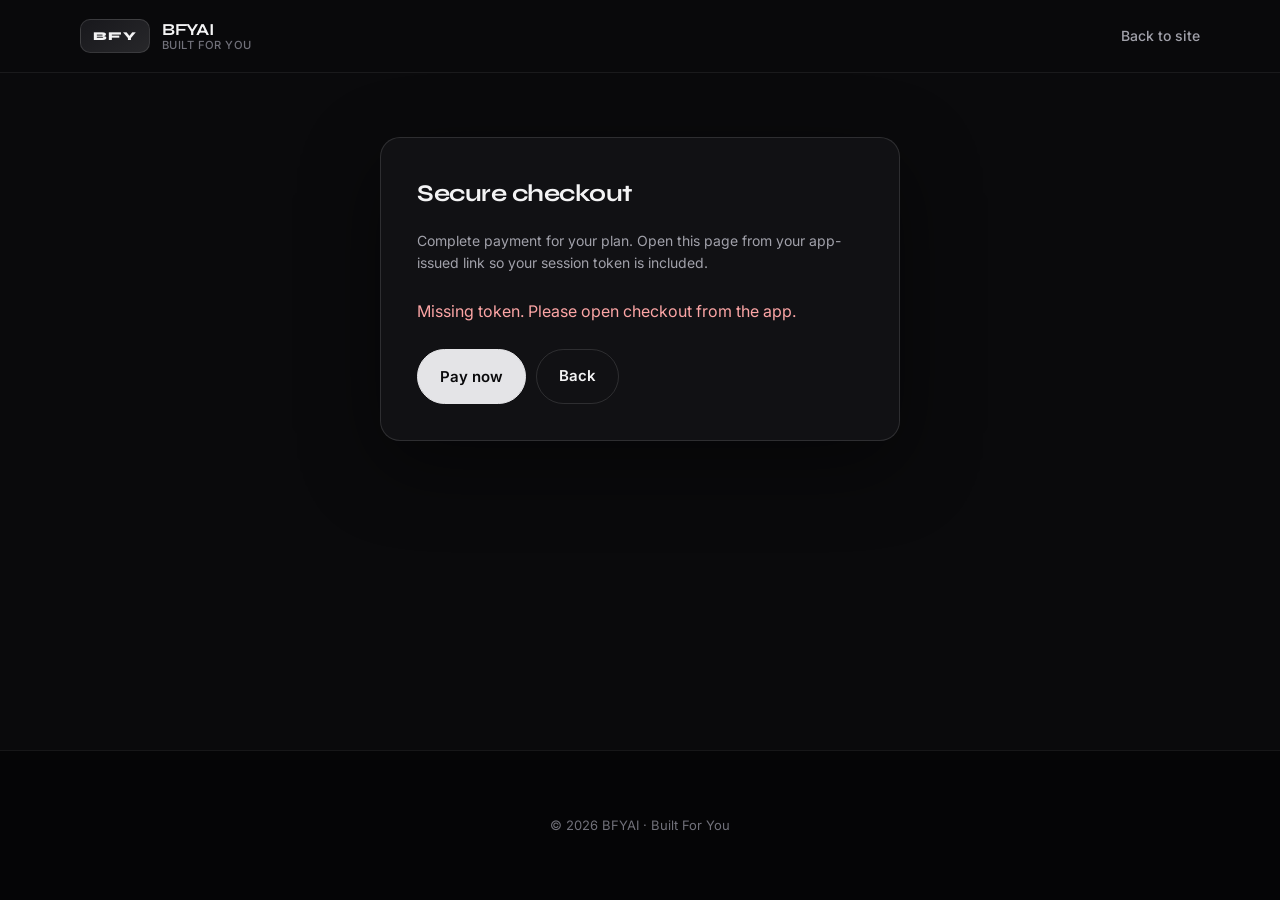
==== checkout.html @ 1399181c "new design" ====
<!doctype html>
<html lang="en">
<head>
  <meta charset="UTF-8" />
  <meta name="viewport" content="width=device-width, initial-scale=1.0" />
  <title>Checkout — BFYAI · Built For You</title>
  <meta name="description" content="Secure subscription checkout for BFYAI." />
  <link rel="preconnect" href="https://fonts.googleapis.com" />
  <link rel="preconnect" href="https://fonts.gstatic.com" crossorigin />
  <link href="https://fonts.googleapis.com/css2?family=Inter:wght@400;500;600;700&family=Syne:wght@500;600;700;800&display=swap" rel="stylesheet" />
  <link rel="stylesheet" href="styles.css" />
  <script src="https://checkout.razorpay.com/v1/checkout.js"></script>
</head>
<body class="page-checkout">
  <a class="skip-link" href="#checkout-main">Skip to checkout</a>
  <header class="site-header">
    <div class="container nav-wrap">
      <a href="index.html" class="logo" aria-label="BFYAI Built For You home">
        <span class="logo-mark">BFY</span>
        <span class="logo-stack">
          <span class="logo-text">BFYAI</span>
          <span class="logo-sub">Built For You</span>
        </span>
      </a>
      <nav class="site-nav" aria-label="Checkout">
        <a href="index.html">Back to site</a>
      </nav>
    </div>
  </header>

  <main id="checkout-main" class="checkout-main">
    <div class="checkout-card">
      <h1>Secure checkout</h1>
      <p class="checkout-lead">Complete payment for your plan. Open this page from your app-issued link so your session token is included.</p>
      <p id="statusText" class="muted">Preparing session...</p>
      <div id="summary" class="summary" hidden></div>
      <div class="checkout-actions">
        <button id="payBtn" class="btn btn-primary" type="button" disabled>Pay now</button>
        <a href="index.html" class="btn btn-ghost">Back</a>
      </div>
    </div>
  </main>

  <footer class="site-footer checkout-footer">
    <div class="container footer-wrap">
      <p class="footer-copy">&copy; <span id="year"></span> BFYAI · Built For You</p>
    </div>
  </footer>

  <script>
    (function () {
      var y = document.getElementById("year");
      if (y) y.textContent = String(new Date().getFullYear());
    })();

    // Set this to your deployed backend API origin
    const API_BASE = "https://api.callmanager.app";

    const params = new URLSearchParams(window.location.search);
    const token = (params.get("token") || "").trim();
    const statusText = document.getElementById("statusText");
    const summary = document.getElementById("summary");
    const payBtn = document.getElementById("payBtn");
    let session = null;

    function setStatus(msg, type = "muted") {
      statusText.className = type;
      statusText.textContent = msg;
    }

    async function post(path, body) {
      const r = await fetch(`${API_BASE}${path}`, {
        method: "POST",
        headers: {"Content-Type": "application/json"},
        body: JSON.stringify(body),
      });
      if (!r.ok) {
        const t = await r.text();
        throw new Error(t || `Request failed: ${r.status}`);
      }
      return r.json();
    }

    async function loadSession() {
      if (!token) {
        setStatus("Missing token. Please open checkout from the app.", "err");
        return;
      }
      try {
        const data = await post("/api/v1/payments/checkout/session", {token});
        session = data;
        summary.hidden = false;
        summary.textContent = `Plan: ${data.plan} | Amount: ${(data.amount / 100).toFixed(2)} ${data.currency}`;
        payBtn.disabled = false;
        setStatus("Ready to pay.");
      } catch (e) {
        setStatus(`Session invalid or expired. ${String(e.message || e)}`, "err");
      }
    }

    async function verifyAndFinish(result) {
      try {
        setStatus("Verifying payment...");
        await post("/api/v1/payments/checkout/verify-token", {
          token,
          razorpay_order_id: result.razorpay_order_id,
          razorpay_payment_id: result.razorpay_payment_id,
          razorpay_signature: result.razorpay_signature,
        });
        setStatus("Payment successful.", "ok");
      } catch (e) {
        setStatus(`Payment verification failed. ${String(e.message || e)}`, "err");
      }
    }

    function openCheckout() {
      if (!session) return;
      const rz = new Razorpay({
        key: session.key_id,
        amount: session.amount,
        currency: session.currency,
        order_id: session.order_id,
        name: "CallManager Assistant",
        description: `${session.plan} plan`,
        prefill: {
          name: session.name || "",
          email: session.email || "",
          contact: session.contact || "",
        },
        handler: verifyAndFinish,
        theme: {color: "#e4e4e7"},
        modal: {
          ondismiss: function () {
            setStatus("Payment cancelled.", "muted");
          },
        },
      });
      rz.open();
    }

    payBtn.addEventListener("click", openCheckout);
    loadSession();
  </script>
</body>
</html>
---- styles.css ----
/* BFYAI — Built For You design system */
:root {
  --bg-deep: #050506;
  --bg: #0a0a0c;
  --surface: #111114;
  --surface-raised: #18181c;
  --border: rgba(255, 255, 255, 0.07);
  --border-strong: rgba(255, 255, 255, 0.12);
  --text: #f4f4f5;
  --text-muted: #a1a1aa;
  --text-dim: #71717a;
  --accent: #e4e4e7;
  --accent-ink: #09090b;
  --glow: rgba(244, 244, 245, 0.06);
  --hero-mesh-1: rgba(120, 113, 255, 0.15);
  --hero-mesh-2: rgba(56, 189, 248, 0.08);
  --radius-sm: 10px;
  --radius-md: 14px;
  --radius-lg: 20px;
  --space-xs: 0.5rem;
  --space-sm: 1rem;
  --space-md: 1.5rem;
  --space-lg: 2.5rem;
  --space-xl: 4rem;
  --space-2xl: 6rem;
  --space-3xl: clamp(4rem, 12vw, 8.5rem);
  --font-display: "Syne", system-ui, sans-serif;
  --font-body: "Inter", system-ui, -apple-system, Segoe UI, Roboto, sans-serif;
  --container: min(1120px, 92vw);
  --shadow-card: 0 24px 80px rgba(0, 0, 0, 0.45);
}

*,
*::before,
*::after {
  box-sizing: border-box;
}

html {
  scroll-behavior: smooth;
}

@media (prefers-reduced-motion: reduce) {
  html {
    scroll-behavior: auto;
  }
  *,
  *::before,
  *::after {
    animation-duration: 0.01ms !important;
    animation-iteration-count: 1 !important;
    transition-duration: 0.01ms !important;
  }
}

body {
  margin: 0;
  font-family: var(--font-body);
  font-size: 1rem;
  line-height: 1.65;
  color: var(--text);
  background: var(--bg);
  -webkit-font-smoothing: antialiased;
}

img {
  max-width: 100%;
  height: auto;
}

a {
  color: inherit;
  text-decoration-thickness: 1px;
  text-underline-offset: 3px;
}

a:hover {
  color: var(--text);
}

.skip-link {
  position: absolute;
  left: -9999px;
  top: auto;
  width: 1px;
  height: 1px;
  overflow: hidden;
}

.skip-link:focus {
  position: fixed;
  left: 12px;
  top: 12px;
  width: auto;
  height: auto;
  padding: 10px 14px;
  background: var(--accent);
  color: var(--accent-ink);
  z-index: 100;
  border-radius: var(--radius-sm);
  font-weight: 600;
}

.visually-hidden {
  position: absolute;
  width: 1px;
  height: 1px;
  padding: 0;
  margin: -1px;
  overflow: hidden;
  clip: rect(0, 0, 0, 0);
  white-space: nowrap;
  border: 0;
}

.container {
  width: var(--container);
  margin-inline: auto;
}

.container-narrow {
  width: min(720px, 92vw);
  margin-inline: auto;
}

/* Header */
.site-header {
  position: sticky;
  top: 0;
  z-index: 40;
  background: rgba(10, 10, 12, 0.88);
  backdrop-filter: blur(14px);
  -webkit-backdrop-filter: blur(14px);
  border-bottom: 1px solid var(--border);
}

.nav-wrap {
  display: flex;
  align-items: center;
  justify-content: space-between;
  min-height: 72px;
  gap: var(--space-md);
}

.logo {
  display: flex;
  align-items: center;
  gap: 12px;
  text-decoration: none;
  color: var(--text);
}

.logo-mark {
  font-family: var(--font-display);
  font-weight: 800;
  font-size: 0.75rem;
  letter-spacing: 0.08em;
  background: linear-gradient(145deg, var(--surface-raised), #27272a);
  border: 1px solid var(--border-strong);
  color: var(--text);
  border-radius: var(--radius-sm);
  padding: 10px 12px;
  line-height: 1;
}

.logo-stack {
  display: flex;
  flex-direction: column;
  gap: 0;
  line-height: 1.15;
}

.logo-text {
  font-family: var(--font-display);
  font-weight: 700;
  font-size: 1.05rem;
  letter-spacing: -0.02em;
}

.logo-sub {
  font-size: 0.7rem;
  font-weight: 500;
  color: var(--text-dim);
  letter-spacing: 0.04em;
  text-transform: uppercase;
}

.site-nav {
  display: flex;
  align-items: center;
  flex-wrap: wrap;
  gap: 8px 22px;
}

.site-nav a {
  text-decoration: none;
  font-size: 0.875rem;
  font-weight: 500;
  color: var(--text-muted);
  transition: color 0.15s ease;
}

.site-nav a:hover {
  color: var(--text);
}

.site-nav .nav-cta {
  margin-left: 4px;
  padding: 8px 14px;
  border-radius: 999px;
  border: 1px solid var(--border-strong);
  color: var(--text);
  background: var(--surface-raised);
}

.site-nav .nav-cta:hover {
  background: var(--text);
  color: var(--accent-ink);
  border-color: var(--text);
}

.menu-toggle {
  display: none;
  flex-direction: column;
  justify-content: center;
  gap: 5px;
  width: 44px;
  height: 44px;
  padding: 0;
  border: 1px solid var(--border);
  border-radius: var(--radius-sm);
  background: var(--surface);
  cursor: pointer;
}

.menu-toggle span {
  display: block;
  width: 18px;
  height: 2px;
  margin-inline: auto;
  background: var(--text);
  border-radius: 1px;
}

/* Hero */
.hero {
  position: relative;
  padding: var(--space-3xl) 0 var(--space-2xl);
  overflow: hidden;
}

.hero-bg {
  position: absolute;
  inset: 0;
  background:
    radial-gradient(ellipse 80% 55% at 50% -10%, var(--hero-mesh-1), transparent 55%),
    radial-gradient(ellipse 60% 40% at 100% 20%, var(--hero-mesh-2), transparent 50%),
    radial-gradient(ellipse 50% 35% at 0% 60%, rgba(255, 255, 255, 0.04), transparent 45%);
  pointer-events: none;
}

.hero-inner {
  position: relative;
  max-width: 920px;
}

.eyebrow {
  margin: 0 0 var(--space-sm);
  font-size: 0.8125rem;
  font-weight: 600;
  letter-spacing: 0.14em;
  text-transform: uppercase;
  color: var(--text-dim);
}

.display-title {
  margin: 0 0 var(--space-md);
  font-family: var(--font-display);
  font-weight: 800;
  font-size: clamp(2.35rem, 5.5vw, 3.75rem);
  line-height: 1.05;
  letter-spacing: -0.03em;
}

.hero-lead {
  margin: 0;
  max-width: 640px;
  font-size: clamp(1.05rem, 2vw, 1.2rem);
  line-height: 1.7;
  color: var(--text-muted);
}

.hero-actions {
  display: flex;
  flex-wrap: wrap;
  gap: 12px;
  margin-top: var(--space-lg);
}

/* Buttons */
.btn {
  display: inline-flex;
  align-items: center;
  justify-content: center;
  gap: 8px;
  padding: 14px 22px;
  font-family: var(--font-body);
  font-size: 0.9375rem;
  font-weight: 600;
  border-radius: 999px;
  border: 1px solid transparent;
  cursor: pointer;
  text-decoration: none;
  transition: background 0.15s ease, color 0.15s ease, border-color 0.15s ease, transform 0.12s ease;
}

.btn:active {
  transform: translateY(1px);
}

.btn-primary {
  background: var(--accent);
  color: var(--accent-ink);
  border-color: var(--accent);
}

.btn-primary:hover {
  background: #fff;
  border-color: #fff;
  color: var(--accent-ink);
}

.btn-ghost {
  background: transparent;
  color: var(--text);
  border-color: var(--border-strong);
}

.btn-ghost:hover {
  border-color: var(--text-muted);
  background: var(--surface);
}

.btn-outline {
  background: transparent;
  color: var(--text);
  border-color: var(--border-strong);
}

.btn-outline:hover {
  border-color: var(--text);
  background: rgba(255, 255, 255, 0.04);
}

.btn-sm {
  padding: 10px 18px;
  font-size: 0.8125rem;
  align-self: flex-start;
  margin-top: auto;
}

.text-link {
  display: inline-block;
  margin-top: var(--space-md);
  font-size: 0.875rem;
  font-weight: 600;
  color: var(--text);
  text-decoration: underline;
  text-underline-offset: 4px;
}

.text-link:hover {
  color: #fff;
}

/* Sections */
.section {
  padding: var(--space-2xl) 0;
  border-top: 1px solid var(--border);
}

.section-tight {
  padding-top: var(--space-xl);
}

.section-alt {
  background: linear-gradient(180deg, rgba(255, 255, 255, 0.02) 0%, transparent 40%);
}

.section-head {
  max-width: 720px;
  margin-bottom: var(--space-xl);
}

.section-head-narrow {
  margin-bottom: 0;
}

.section-kicker {
  margin: 0 0 10px;
  font-size: 0.8125rem;
  font-weight: 600;
  letter-spacing: 0.12em;
  text-transform: uppercase;
  color: var(--text-dim);
}

.section-title {
  margin: 0 0 var(--space-sm);
  font-family: var(--font-display);
  font-weight: 700;
  font-size: clamp(1.75rem, 3.5vw, 2.35rem);
  letter-spacing: -0.02em;
  line-height: 1.15;
}

.section-lead {
  margin: 0;
  font-size: 1.0625rem;
  color: var(--text-muted);
  max-width: 640px;
  line-height: 1.7;
}

/* Pillars */
.pillars {
  list-style: none;
  margin: 0;
  padding: 0;
  display: grid;
  grid-template-columns: repeat(3, 1fr);
  gap: var(--space-md);
}

.pillar-card {
  position: relative;
  padding: var(--space-lg) var(--space-md);
  background: var(--surface);
  border: 1px solid var(--border);
  border-radius: var(--radius-lg);
  box-shadow: var(--shadow-card);
}

.pillar-num {
  position: absolute;
  top: var(--space-md);
  right: var(--space-md);
  font-family: var(--font-display);
  font-weight: 800;
  font-size: 2.5rem;
  line-height: 1;
  color: rgba(255, 255, 255, 0.06);
  user-select: none;
}

.pillar-kicker {
  margin: 0 0 6px;
  font-size: 0.75rem;
  font-weight: 600;
  letter-spacing: 0.1em;
  text-transform: uppercase;
  color: var(--text-dim);
}

.pillar-title {
  margin: 0 0 var(--space-sm);
  font-family: var(--font-display);
  font-size: 1.2rem;
  font-weight: 700;
  letter-spacing: -0.02em;
}

.pillar-body {
  margin: 0;
  font-size: 0.9375rem;
  color: var(--text-muted);
  line-height: 1.65;
}

/* Product grid */
.product-grid {
  display: grid;
  grid-template-columns: repeat(2, 1fr);
  gap: var(--space-md);
}

.product-card {
  padding: var(--space-lg);
  background: var(--surface);
  border: 1px solid var(--border);
  border-radius: var(--radius-lg);
  display: flex;
  flex-direction: column;
  align-items: flex-start;
  min-height: 100%;
  transition: border-color 0.15s ease, background 0.15s ease;
}

.product-card:hover {
  border-color: var(--border-strong);
  background: var(--surface-raised);
}

.product-card-feature {
  grid-column: 1 / -1;
  padding: clamp(1.75rem, 4vw, 2.5rem);
  background: linear-gradient(135deg, var(--surface-raised) 0%, var(--surface) 100%);
  border-color: var(--border-strong);
}

@media (min-width: 900px) {
  .product-card-feature {
    display: grid;
    grid-template-columns: 1fr 1fr;
    gap: var(--space-lg);
    align-items: start;
  }

  .product-card-feature .product-badge,
  .product-card-feature .product-name,
  .product-card-feature .product-desc {
    grid-column: 1;
  }

  .product-card-feature .text-link {
    grid-column: 1;
    margin-top: var(--space-sm);
  }

  .product-card-feature::after {
    content: "";
    grid-column: 2;
    grid-row: 1 / span 4;
    border-radius: var(--radius-md);
    background: linear-gradient(160deg, rgba(255, 255, 255, 0.06), transparent 60%);
    border: 1px solid var(--border);
    min-height: 140px;
  }
}

.product-badge {
  margin: 0 0 var(--space-sm);
  font-size: 0.75rem;
  font-weight: 600;
  letter-spacing: 0.06em;
  text-transform: uppercase;
  color: var(--text);
}

.product-badge.muted {
  color: var(--text-dim);
}

.product-name {
  margin: 0 0 var(--space-sm);
  font-family: var(--font-display);
  font-size: 1.35rem;
  font-weight: 700;
  letter-spacing: -0.02em;
}

.product-desc {
  margin: 0;
  font-size: 0.9375rem;
  color: var(--text-muted);
  line-height: 1.65;
  flex: 1;
}

/* Services */
.service-grid {
  display: grid;
  grid-template-columns: repeat(3, 1fr);
  gap: var(--space-md);
}

.service-card {
  padding: var(--space-lg);
  background: var(--surface);
  border: 1px solid var(--border);
  border-radius: var(--radius-lg);
  display: flex;
  flex-direction: column;
  gap: var(--space-sm);
  min-height: 100%;
}

.service-num {
  margin: 0;
  font-size: 0.75rem;
  font-weight: 600;
  letter-spacing: 0.08em;
  text-transform: uppercase;
  color: var(--text-dim);
}

.service-title {
  margin: 0;
  font-family: var(--font-display);
  font-size: 1.15rem;
  font-weight: 700;
}

.service-body {
  margin: 0 0 var(--space-md);
  font-size: 0.9375rem;
  color: var(--text-muted);
  line-height: 1.65;
  flex: 1;
}

/* Process */
.process-track {
  list-style: none;
  margin: 0;
  padding: 0;
  display: grid;
  grid-template-columns: repeat(4, 1fr);
  gap: var(--space-md);
  counter-reset: none;
}

.process-step {
  padding: var(--space-lg) var(--space-md);
  background: var(--surface);
  border: 1px solid var(--border);
  border-radius: var(--radius-lg);
  position: relative;
}

.process-step::before {
  content: "";
  position: absolute;
  top: 50%;
  right: -8px;
  width: 16px;
  height: 1px;
  background: var(--border);
  transform: translateY(-50%);
  display: none;
}

@media (min-width: 1100px) {
  .process-step:not(:last-child)::before {
    display: block;
  }
}

.process-num {
  display: block;
  font-family: var(--font-display);
  font-weight: 800;
  font-size: 1.75rem;
  color: var(--text-dim);
  margin-bottom: var(--space-sm);
}

.process-title {
  margin: 0 0 8px;
  font-size: 1.05rem;
  font-weight: 600;
}

.process-body {
  margin: 0;
  font-size: 0.875rem;
  color: var(--text-muted);
  line-height: 1.6;
}

/* About */
.about-grid {
  display: grid;
  gap: var(--space-lg);
  align-items: start;
}

@media (min-width: 880px) {
  .about-grid {
    grid-template-columns: minmax(240px, 340px) 1fr;
    gap: var(--space-2xl);
  }
}

.about-copy p {
  margin: 0 0 var(--space-md);
  font-size: 1.0625rem;
  color: var(--text-muted);
  line-height: 1.75;
  max-width: 62ch;
}

.about-copy p:last-child {
  margin-bottom: 0;
}

.about-strong {
  color: var(--text) !important;
  font-weight: 500;
}

/* FAQ */
.faq-list {
  display: flex;
  flex-direction: column;
  gap: 10px;
}

.faq-item {
  border: 1px solid var(--border);
  border-radius: var(--radius-md);
  background: var(--surface);
  overflow: hidden;
}

.faq-item summary {
  list-style: none;
  cursor: pointer;
  padding: var(--space-md) 48px var(--space-md) var(--space-md);
  font-weight: 600;
  font-size: 1rem;
  position: relative;
  user-select: none;
}

.faq-item summary::-webkit-details-marker {
  display: none;
}

.faq-item summary::after {
  content: "";
  position: absolute;
  right: var(--space-md);
  top: 50%;
  width: 10px;
  height: 10px;
  border-right: 2px solid var(--text-muted);
  border-bottom: 2px solid var(--text-muted);
  transform: translateY(-60%) rotate(45deg);
  transition: transform 0.2s ease;
}

.faq-item[open] summary::after {
  transform: translateY(-20%) rotate(225deg);
}

.faq-item summary:hover {
  background: rgba(255, 255, 255, 0.03);
}

.faq-item p {
  margin: 0;
  padding: 0 var(--space-md) var(--space-md);
  font-size: 0.9375rem;
  color: var(--text-muted);
  line-height: 1.65;
  max-width: 65ch;
}

/* Contact */
.section-contact {
  padding-bottom: var(--space-3xl);
}

.contact-panel {
  padding: var(--space-lg);
  border: 1px solid var(--border);
  border-radius: var(--radius-lg);
  background: var(--surface);
}

.contact-grid {
  display: grid;
  grid-template-columns: repeat(auto-fit, minmax(200px, 1fr));
  gap: var(--space-lg);
}

.contact-label {
  margin: 0 0 6px;
  font-size: 0.75rem;
  font-weight: 600;
  letter-spacing: 0.1em;
  text-transform: uppercase;
  color: var(--text-dim);
}

.contact-block p {
  margin: 0;
  font-size: 1.05rem;
}

.contact-block a {
  text-decoration: none;
  border-bottom: 1px solid var(--border-strong);
}

.contact-block a:hover {
  border-bottom-color: var(--text);
}

/* Footer */
.site-footer {
  border-top: 1px solid var(--border);
  padding: var(--space-lg) 0;
  background: var(--bg-deep);
}

.footer-wrap {
  display: flex;
  flex-direction: column;
  align-items: center;
  gap: 8px;
  text-align: center;
}

.footer-brand {
  margin: 0;
  font-family: var(--font-display);
  font-weight: 700;
  font-size: 0.9375rem;
  letter-spacing: -0.02em;
}

.footer-mark {
  color: var(--text);
}

.footer-copy {
  margin: 0;
  font-size: 0.8125rem;
  color: var(--text-dim);
}

/* Checkout page */
body.page-checkout {
  min-height: 100vh;
  display: flex;
  flex-direction: column;
}

.page-checkout main {
  flex: 1;
  display: flex;
  flex-direction: column;
}

.checkout-main {
  flex: 1;
  display: grid;
  place-items: center;
  padding: var(--space-xl) var(--space-sm);
}

.checkout-card {
  width: min(520px, 100%);
  padding: clamp(1.75rem, 4vw, 2.25rem);
  background: var(--surface);
  border: 1px solid var(--border-strong);
  border-radius: var(--radius-lg);
  box-shadow: var(--shadow-card);
}

.checkout-card h1 {
  margin: 0 0 var(--space-sm);
  font-family: var(--font-display);
  font-size: 1.5rem;
  font-weight: 700;
  letter-spacing: -0.02em;
}

.checkout-card .checkout-lead {
  margin: 0 0 var(--space-md);
  font-size: 0.875rem;
  color: var(--text-muted);
  line-height: 1.6;
}

.checkout-actions {
  display: flex;
  flex-wrap: wrap;
  gap: 10px;
  margin-top: var(--space-md);
}

.checkout-card .btn-ghost {
  text-align: center;
}

.muted {
  color: var(--text-muted);
}

.ok {
  color: #86efac;
}

.err {
  color: #fca5a5;
}

.summary {
  margin: var(--space-sm) 0 var(--space-md);
  padding: var(--space-md);
  border-radius: var(--radius-sm);
  background: var(--bg-deep);
  border: 1px solid var(--border);
  color: var(--text);
  font-weight: 600;
  font-size: 0.9375rem;
  line-height: 1.5;
}

.checkout-footer .footer-wrap {
  padding: var(--space-md) 0;
}

/* Responsive */
@media (max-width: 960px) {
  .pillars {
    grid-template-columns: 1fr;
  }

  .product-grid {
    grid-template-columns: 1fr;
  }

  .product-card-feature {
    grid-column: auto;
  }

  .service-grid {
    grid-template-columns: 1fr;
  }

  .process-track {
    grid-template-columns: 1fr 1fr;
  }
}

@media (max-width: 560px) {
  .process-track {
    grid-template-columns: 1fr;
  }
}

@media (max-width: 880px) {
  .menu-toggle {
    display: flex;
  }

  .site-nav {
    display: none;
    position: absolute;
    right: 4vw;
    top: 72px;
    flex-direction: column;
    align-items: stretch;
    gap: 0;
    min-width: 220px;
    padding: 10px;
    background: var(--surface-raised);
    border: 1px solid var(--border-strong);
    border-radius: var(--radius-md);
    box-shadow: var(--shadow-card);
  }

  .site-nav.open {
    display: flex;
  }

  .site-nav a {
    padding: 12px 14px;
    border-radius: var(--radius-sm);
  }

  .site-nav a:hover {
    background: rgba(255, 255, 255, 0.05);
  }

  .site-nav .nav-cta {
    margin-left: 0;
    margin-top: 6px;
    text-align: center;
  }
}
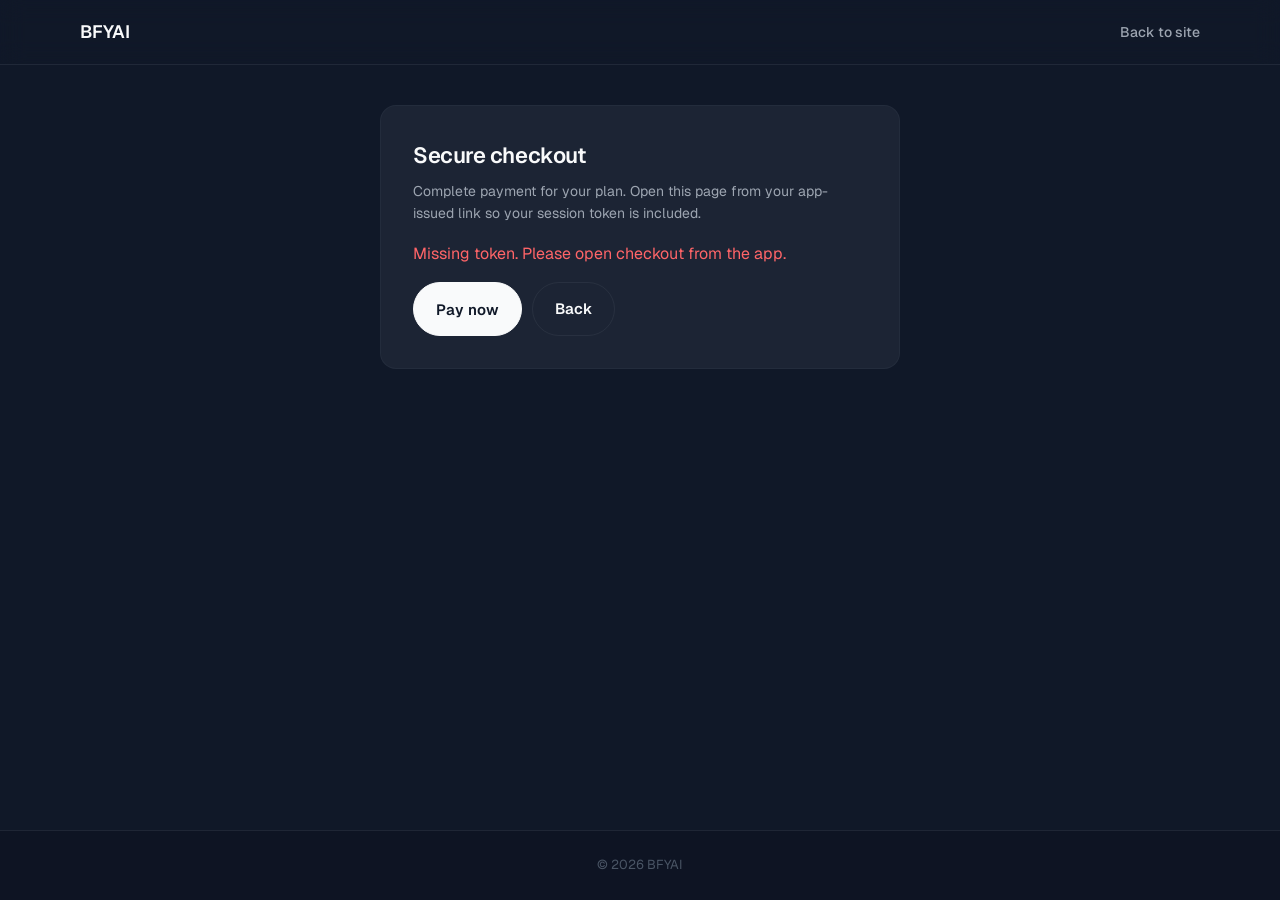
==== commit 54a8755f: "background images" ====
--- a/checkout.html
+++ b/checkout.html
@@ -3,26 +3,21 @@
 <head>
   <meta charset="UTF-8" />
   <meta name="viewport" content="width=device-width, initial-scale=1.0" />
-  <title>Checkout — BFYAI · Built For You</title>
+  <title>Checkout — BFYAI</title>
   <meta name="description" content="Secure subscription checkout for BFYAI." />
   <link rel="preconnect" href="https://fonts.googleapis.com" />
   <link rel="preconnect" href="https://fonts.gstatic.com" crossorigin />
-  <link href="https://fonts.googleapis.com/css2?family=Inter:wght@400;500;600;700&family=Syne:wght@500;600;700;800&display=swap" rel="stylesheet" />
+  <link href="https://fonts.googleapis.com/css2?family=Geist:wght@300;400;500;600;700&family=Geist+Mono:wght@400;500&display=swap" rel="stylesheet" />
   <link rel="stylesheet" href="styles.css" />
+  <link rel="icon" type="image/jpeg" href="images/bfy-logo.jpg" />
   <script src="https://checkout.razorpay.com/v1/checkout.js"></script>
 </head>
 <body class="page-checkout">
   <a class="skip-link" href="#checkout-main">Skip to checkout</a>
   <header class="site-header">
     <div class="container nav-wrap">
-      <a href="index.html" class="logo" aria-label="BFYAI Built For You home">
-        <span class="logo-mark">BFY</span>
-        <span class="logo-stack">
-          <span class="logo-text">BFYAI</span>
-          <span class="logo-sub">Built For You</span>
-        </span>
-      </a>
-      <nav class="site-nav" aria-label="Checkout">
+      <a href="index.html" class="logo logo-wordmark" aria-label="BFYAI home">BFYAI</a>
+      <nav class="site-nav site-nav--simple" aria-label="Checkout">
         <a href="index.html">Back to site</a>
       </nav>
     </div>
@@ -43,7 +38,7 @@
 
   <footer class="site-footer checkout-footer">
     <div class="container footer-wrap">
-      <p class="footer-copy">&copy; <span id="year"></span> BFYAI · Built For You</p>
+      <p class="footer-copy">&copy; <span id="year"></span> BFYAI</p>
     </div>
   </footer>
 
@@ -53,7 +48,6 @@
       if (y) y.textContent = String(new Date().getFullYear());
     })();
 
-    // Set this to your deployed backend API origin
     const API_BASE = "https://api.callmanager.app";
 
     const params = new URLSearchParams(window.location.search);
@@ -128,7 +122,7 @@
           contact: session.contact || "",
         },
         handler: verifyAndFinish,
-        theme: {color: "#e4e4e7"},
+        theme: {color: "#fafafa"},
         modal: {
           ondismiss: function () {
             setStatus("Payment cancelled.", "muted");
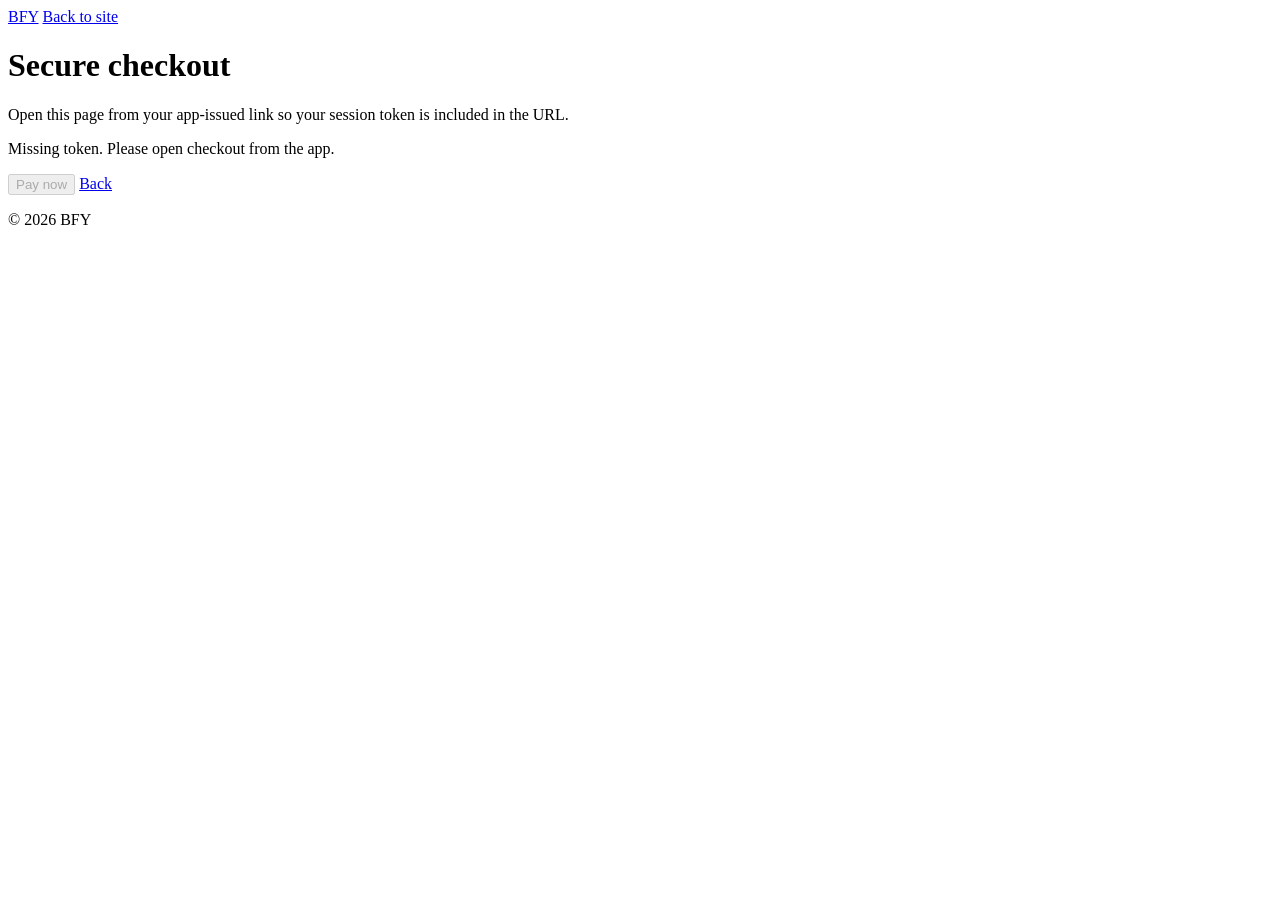
==== commit b49db748: "font" ====
--- a/checkout.html
+++ b/checkout.html
@@ -1,45 +1,42 @@
 <!doctype html>
-<html lang="en">
+<html lang="en" class="dark">
 <head>
   <meta charset="UTF-8" />
-  <meta name="viewport" content="width=device-width, initial-scale=1.0" />
-  <title>Checkout — BFYAI</title>
-  <meta name="description" content="Secure subscription checkout for BFYAI." />
+  <meta name="viewport" content="width=device-width, initial-scale=1.0, maximum-scale=1" />
+  <title>Checkout — BFY</title>
+  <meta name="description" content="Secure subscription checkout." />
+  <link rel="icon" type="image/svg+xml" href="./favicon.svg" />
   <link rel="preconnect" href="https://fonts.googleapis.com" />
   <link rel="preconnect" href="https://fonts.gstatic.com" crossorigin />
   <link href="https://fonts.googleapis.com/css2?family=Geist:wght@300;400;500;600;700&family=Geist+Mono:wght@400;500&display=swap" rel="stylesheet" />
-  <link rel="stylesheet" href="styles.css" />
-  <link rel="icon" type="image/jpeg" href="images/bfy-logo.jpg" />
+  <link rel="stylesheet" crossorigin href="./assets/index-CDlDU07m.css" />
   <script src="https://checkout.razorpay.com/v1/checkout.js"></script>
 </head>
-<body class="page-checkout">
-  <a class="skip-link" href="#checkout-main">Skip to checkout</a>
-  <header class="site-header">
-    <div class="container nav-wrap">
-      <a href="index.html" class="logo logo-wordmark" aria-label="BFYAI home">BFYAI</a>
-      <nav class="site-nav site-nav--simple" aria-label="Checkout">
-        <a href="index.html">Back to site</a>
-      </nav>
+<body class="min-h-screen bg-background text-foreground antialiased font-sans flex flex-col">
+  <header class="sticky top-0 z-50 border-b border-border bg-background/80 backdrop-blur-md">
+    <div class="container flex h-16 items-center justify-between px-4 md:px-8">
+      <a href="index.html" class="text-sm font-semibold tracking-tight hover:text-accent transition-colors">BFY</a>
+      <a href="index.html" class="text-sm font-medium text-muted-foreground hover:text-foreground transition-colors">Back to site</a>
     </div>
   </header>
 
-  <main id="checkout-main" class="checkout-main">
-    <div class="checkout-card">
-      <h1>Secure checkout</h1>
-      <p class="checkout-lead">Complete payment for your plan. Open this page from your app-issued link so your session token is included.</p>
-      <p id="statusText" class="muted">Preparing session...</p>
-      <div id="summary" class="summary" hidden></div>
-      <div class="checkout-actions">
-        <button id="payBtn" class="btn btn-primary" type="button" disabled>Pay now</button>
-        <a href="index.html" class="btn btn-ghost">Back</a>
+  <main id="checkout-main" class="flex-1 flex items-center justify-center p-6">
+    <div class="w-full max-w-md rounded-xl border border-border bg-card text-card-foreground p-8 shadow-sm">
+      <h1 class="text-xl font-semibold tracking-tight mb-2">Secure checkout</h1>
+      <p class="text-sm text-muted-foreground mb-4 leading-relaxed">
+        Open this page from your app-issued link so your session token is included in the URL.
+      </p>
+      <p id="statusText" class="text-sm text-muted-foreground mb-2">Preparing session…</p>
+      <div id="summary" class="hidden text-sm font-medium rounded-lg border border-border bg-muted/30 px-3 py-2 mb-4 font-mono"></div>
+      <div class="flex flex-wrap gap-3">
+        <button id="payBtn" class="inline-flex items-center justify-center rounded-md bg-primary text-primary-foreground text-sm font-medium px-4 py-2.5 opacity-50 cursor-not-allowed disabled:pointer-events-none" type="button" disabled>Pay now</button>
+        <a href="index.html" class="inline-flex items-center justify-center rounded-md border border-border bg-transparent text-sm font-medium px-4 py-2.5 hover:bg-muted/50 transition-colors">Back</a>
       </div>
     </div>
   </main>
 
-  <footer class="site-footer checkout-footer">
-    <div class="container footer-wrap">
-      <p class="footer-copy">&copy; <span id="year"></span> BFYAI</p>
-    </div>
+  <footer class="border-t border-border py-6 text-center text-xs text-muted-foreground">
+    <p>&copy; <span id="year"></span> BFY</p>
   </footer>
 
   <script>
@@ -57,20 +54,23 @@
     const payBtn = document.getElementById("payBtn");
     let session = null;
 
-    function setStatus(msg, type = "muted") {
-      statusText.className = type;
+    function setStatus(msg, kind) {
       statusText.textContent = msg;
+      statusText.className = "text-sm mb-2 ";
+      if (kind === "ok") statusText.className += " text-green-500";
+      else if (kind === "err") statusText.className += " text-destructive";
+      else statusText.className += " text-muted-foreground";
     }
 
     async function post(path, body) {
-      const r = await fetch(`${API_BASE}${path}`, {
+      const r = await fetch(API_BASE + path, {
         method: "POST",
         headers: {"Content-Type": "application/json"},
         body: JSON.stringify(body),
       });
       if (!r.ok) {
         const t = await r.text();
-        throw new Error(t || `Request failed: ${r.status}`);
+        throw new Error(t || "Request failed: " + r.status);
       }
       return r.json();
     }
@@ -84,17 +84,19 @@
         const data = await post("/api/v1/payments/checkout/session", {token});
         session = data;
         summary.hidden = false;
-        summary.textContent = `Plan: ${data.plan} | Amount: ${(data.amount / 100).toFixed(2)} ${data.currency}`;
+        summary.classList.remove("hidden");
+        summary.textContent = "Plan: " + data.plan + " | Amount: " + (data.amount / 100).toFixed(2) + " " + data.currency;
         payBtn.disabled = false;
-        setStatus("Ready to pay.");
+        payBtn.classList.remove("opacity-50", "cursor-not-allowed");
+        setStatus("Ready to pay.", null);
       } catch (e) {
-        setStatus(`Session invalid or expired. ${String(e.message || e)}`, "err");
+        setStatus("Session invalid or expired. " + String(e.message || e), "err");
       }
     }
 
     async function verifyAndFinish(result) {
       try {
-        setStatus("Verifying payment...");
+        setStatus("Verifying payment…", null);
         await post("/api/v1/payments/checkout/verify-token", {
           token,
           razorpay_order_id: result.razorpay_order_id,
@@ -103,19 +105,19 @@
         });
         setStatus("Payment successful.", "ok");
       } catch (e) {
-        setStatus(`Payment verification failed. ${String(e.message || e)}`, "err");
+        setStatus("Payment verification failed. " + String(e.message || e), "err");
       }
     }
 
     function openCheckout() {
       if (!session) return;
-      const rz = new Razorpay({
+      var rz = new Razorpay({
         key: session.key_id,
         amount: session.amount,
         currency: session.currency,
         order_id: session.order_id,
         name: "CallManager Assistant",
-        description: `${session.plan} plan`,
+        description: session.plan + " plan",
         prefill: {
           name: session.name || "",
           email: session.email || "",
@@ -125,7 +127,7 @@
         theme: {color: "#fafafa"},
         modal: {
           ondismiss: function () {
-            setStatus("Payment cancelled.", "muted");
+            setStatus("Payment cancelled.", null);
           },
         },
       });
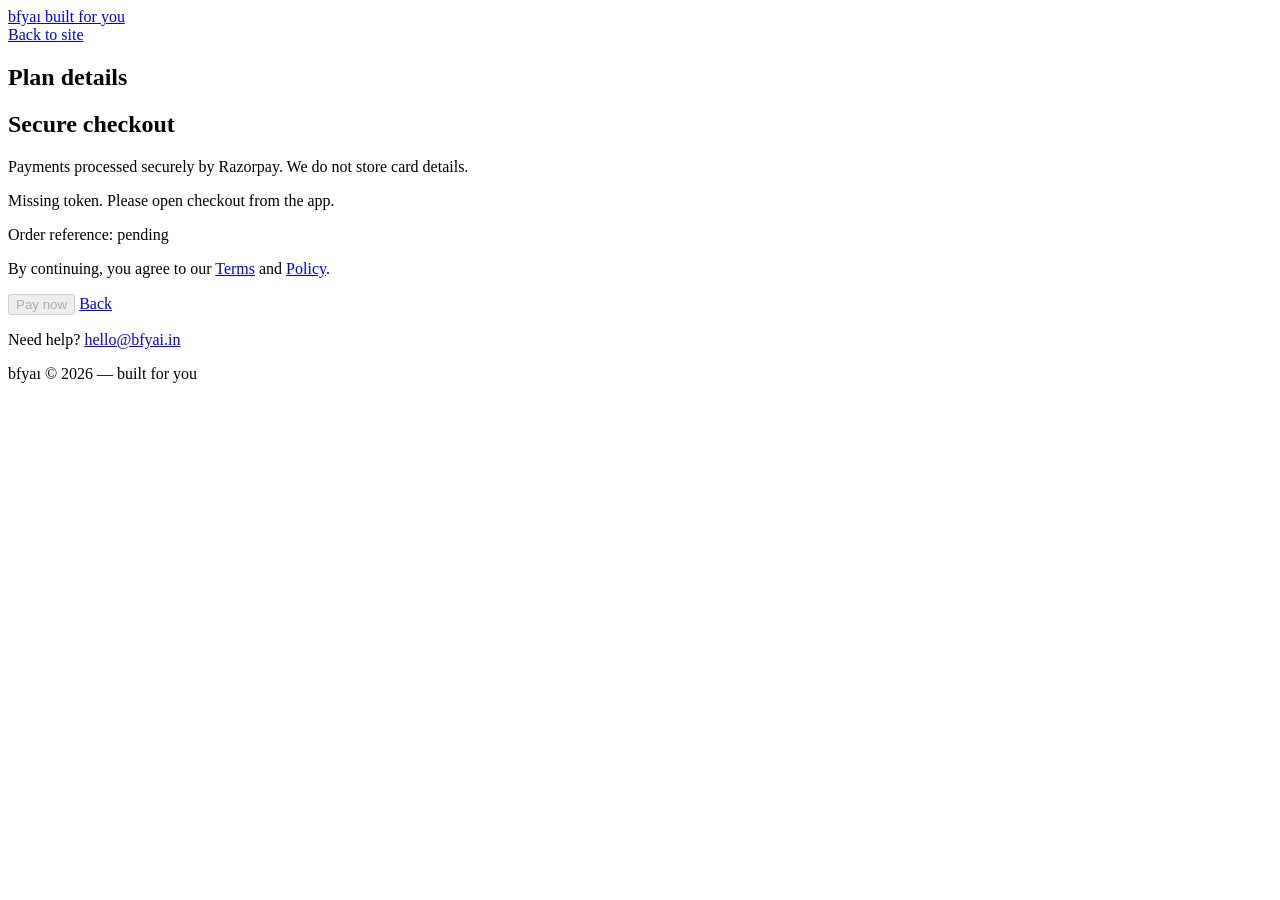
==== commit 9ddf2763: "checkout" ====
--- a/checkout.html
+++ b/checkout.html
@@ -1,141 +1,186 @@
-<!doctype html>
-<html lang="en" class="dark">
-<head>
-  <meta charset="UTF-8" />
-  <meta name="viewport" content="width=device-width, initial-scale=1.0, maximum-scale=1" />
-  <title>Checkout — BFY</title>
-  <meta name="description" content="Secure subscription checkout." />
-  <link rel="icon" type="image/svg+xml" href="./favicon.svg" />
-  <link rel="preconnect" href="https://fonts.googleapis.com" />
-  <link rel="preconnect" href="https://fonts.gstatic.com" crossorigin />
-  <link href="https://fonts.googleapis.com/css2?family=Geist:wght@300;400;500;600;700&family=Geist+Mono:wght@400;500&display=swap" rel="stylesheet" />
-  <link rel="stylesheet" crossorigin href="./assets/index-CDlDU07m.css" />
-  <script src="https://checkout.razorpay.com/v1/checkout.js"></script>
-</head>
-<body class="min-h-screen bg-background text-foreground antialiased font-sans flex flex-col">
-  <header class="sticky top-0 z-50 border-b border-border bg-background/80 backdrop-blur-md">
-    <div class="container flex h-16 items-center justify-between px-4 md:px-8">
-      <a href="index.html" class="text-sm font-semibold tracking-tight hover:text-accent transition-colors">BFY</a>
-      <a href="index.html" class="text-sm font-medium text-muted-foreground hover:text-foreground transition-colors">Back to site</a>
-    </div>
-  </header>
-
-  <main id="checkout-main" class="flex-1 flex items-center justify-center p-6">
-    <div class="w-full max-w-md rounded-xl border border-border bg-card text-card-foreground p-8 shadow-sm">
-      <h1 class="text-xl font-semibold tracking-tight mb-2">Secure checkout</h1>
-      <p class="text-sm text-muted-foreground mb-4 leading-relaxed">
-        Open this page from your app-issued link so your session token is included in the URL.
-      </p>
-      <p id="statusText" class="text-sm text-muted-foreground mb-2">Preparing session…</p>
-      <div id="summary" class="hidden text-sm font-medium rounded-lg border border-border bg-muted/30 px-3 py-2 mb-4 font-mono"></div>
-      <div class="flex flex-wrap gap-3">
-        <button id="payBtn" class="inline-flex items-center justify-center rounded-md bg-primary text-primary-foreground text-sm font-medium px-4 py-2.5 opacity-50 cursor-not-allowed disabled:pointer-events-none" type="button" disabled>Pay now</button>
-        <a href="index.html" class="inline-flex items-center justify-center rounded-md border border-border bg-transparent text-sm font-medium px-4 py-2.5 hover:bg-muted/50 transition-colors">Back</a>
-      </div>
-    </div>
-  </main>
-
-  <footer class="border-t border-border py-6 text-center text-xs text-muted-foreground">
-    <p>&copy; <span id="year"></span> BFY</p>
-  </footer>
-
-  <script>
-    (function () {
-      var y = document.getElementById("year");
-      if (y) y.textContent = String(new Date().getFullYear());
-    })();
-
-    const API_BASE = "https://api.callmanager.app";
-
-    const params = new URLSearchParams(window.location.search);
-    const token = (params.get("token") || "").trim();
-    const statusText = document.getElementById("statusText");
-    const summary = document.getElementById("summary");
-    const payBtn = document.getElementById("payBtn");
-    let session = null;
-
-    function setStatus(msg, kind) {
-      statusText.textContent = msg;
-      statusText.className = "text-sm mb-2 ";
-      if (kind === "ok") statusText.className += " text-green-500";
-      else if (kind === "err") statusText.className += " text-destructive";
-      else statusText.className += " text-muted-foreground";
-    }
-
-    async function post(path, body) {
-      const r = await fetch(API_BASE + path, {
-        method: "POST",
-        headers: {"Content-Type": "application/json"},
-        body: JSON.stringify(body),
-      });
-      if (!r.ok) {
-        const t = await r.text();
-        throw new Error(t || "Request failed: " + r.status);
-      }
-      return r.json();
-    }
-
-    async function loadSession() {
-      if (!token) {
-        setStatus("Missing token. Please open checkout from the app.", "err");
-        return;
-      }
-      try {
-        const data = await post("/api/v1/payments/checkout/session", {token});
-        session = data;
-        summary.hidden = false;
-        summary.classList.remove("hidden");
-        summary.textContent = "Plan: " + data.plan + " | Amount: " + (data.amount / 100).toFixed(2) + " " + data.currency;
-        payBtn.disabled = false;
-        payBtn.classList.remove("opacity-50", "cursor-not-allowed");
-        setStatus("Ready to pay.", null);
-      } catch (e) {
-        setStatus("Session invalid or expired. " + String(e.message || e), "err");
-      }
-    }
-
-    async function verifyAndFinish(result) {
-      try {
-        setStatus("Verifying payment…", null);
-        await post("/api/v1/payments/checkout/verify-token", {
-          token,
-          razorpay_order_id: result.razorpay_order_id,
-          razorpay_payment_id: result.razorpay_payment_id,
-          razorpay_signature: result.razorpay_signature,
-        });
-        setStatus("Payment successful.", "ok");
-      } catch (e) {
-        setStatus("Payment verification failed. " + String(e.message || e), "err");
-      }
-    }
-
-    function openCheckout() {
-      if (!session) return;
-      var rz = new Razorpay({
-        key: session.key_id,
-        amount: session.amount,
-        currency: session.currency,
-        order_id: session.order_id,
-        name: "CallManager Assistant",
-        description: session.plan + " plan",
-        prefill: {
-          name: session.name || "",
-          email: session.email || "",
-          contact: session.contact || "",
-        },
-        handler: verifyAndFinish,
-        theme: {color: "#fafafa"},
-        modal: {
-          ondismiss: function () {
-            setStatus("Payment cancelled.", null);
-          },
-        },
-      });
-      rz.open();
-    }
-
-    payBtn.addEventListener("click", openCheckout);
-    loadSession();
-  </script>
-</body>
-</html>
+<!DOCTYPE html>
+<html lang="en">
+<head>
+  <meta charset="UTF-8" />
+  <meta name="viewport" content="width=device-width, initial-scale=1.0" />
+  <title>Checkout - bfyai</title>
+  <meta name="description" content="Secure subscription checkout for bfyai." />
+  <link rel="stylesheet" href="css/styles.css" />
+  <link rel="preconnect" href="https://fonts.googleapis.com" />
+  <link rel="preconnect" href="https://fonts.gstatic.com" crossorigin />
+  <link href="https://fonts.googleapis.com/css2?family=DM+Sans:ital,opsz,wght@0,9..40,400;0,9..40,500;0,9..40,600;0,9..40,700;1,9..40,400&family=Outfit:wght@400;500;600;700&display=swap" rel="stylesheet" />
+  <script src="https://checkout.razorpay.com/v1/checkout.js"></script>
+</head>
+<body class="checkout-page">
+  <div class="bg-layer" aria-hidden="true"></div>
+  <div class="bg-noise" aria-hidden="true"></div>
+
+  <header class="site-header">
+    <div class="header-inner">
+      <a href="index.html#home" class="brand">
+        <span class="brand-name">bfya<span class="logo-i">ı</span></span>
+        <span class="brand-tag">built for <span class="brand-you">you</span></span>
+      </a>
+      <nav class="nav" aria-label="Checkout navigation">
+        <a href="index.html" class="store-card checkout-top-link">Back to site</a>
+      </nav>
+    </div>
+  </header>
+
+  <main class="checkout-main">
+    <div class="checkout-layout">
+      <section class="checkout-column" aria-label="Plan details">
+        <h2 class="checkout-heading">Plan details</h2>
+        <div class="checkout-card checkout-info-card">
+          <div id="summary" class="checkout-summary" hidden>
+            <div class="checkout-row"><span>Plan</span><strong id="sumPlan">-</strong></div>
+            <div class="checkout-row"><span>Amount</span><strong id="sumAmount">-</strong></div>
+            <div class="checkout-row"><span>Currency</span><strong id="sumCurrency">-</strong></div>
+            <div class="checkout-row"><span>Billing</span><strong id="sumBilling">As per selected plan</strong></div>
+          </div>
+        </div>
+      </section>
+
+      <section class="checkout-column" aria-label="Secure checkout">
+        <h1 class="checkout-heading">Secure checkout</h1>
+        <div class="checkout-card checkout-action-card">
+          <p class="checkout-note">Payments processed securely by Razorpay. We do not store card details.</p>
+          <p id="statusText" class="checkout-status">Preparing session...</p>
+          <p id="orderRef" class="checkout-order-ref">Order reference: pending</p>
+          <p class="checkout-legal">
+            By continuing, you agree to our <a href="#">Terms</a> and <a href="#">Policy</a>.
+          </p>
+          <div class="checkout-actions">
+            <button id="payBtn" class="btn btn-primary checkout-pay-btn" type="button" disabled>
+              Pay now
+            </button>
+            <a href="index.html" class="checkout-back-link">Back</a>
+          </div>
+          <p class="checkout-help">Need help? <a href="mailto:hello@bfyai.in">hello@bfyai.in</a></p>
+        </div>
+      </section>
+    </div>
+  </main>
+
+  <footer class="site-footer">
+    <div class="footer-inner">
+      <span class="footer-brand">bfya<span class="footer-i">ı</span></span>
+      <span class="footer-copy">© <span id="year"></span> — <span class="footer-tagline">built for <span class="footer-you">you</span></span></span>
+    </div>
+  </footer>
+
+  <script>
+    (function () {
+      var y = document.getElementById("year");
+      if (y) y.textContent = String(new Date().getFullYear());
+
+      var API_BASE = "https://api.callmanager.app";
+      var token = (new URLSearchParams(window.location.search).get("token") || "").trim();
+
+      var statusText = document.getElementById("statusText");
+      var summary = document.getElementById("summary");
+      var sumPlan = document.getElementById("sumPlan");
+      var sumAmount = document.getElementById("sumAmount");
+      var sumCurrency = document.getElementById("sumCurrency");
+      var sumBilling = document.getElementById("sumBilling");
+      var orderRef = document.getElementById("orderRef");
+      var payBtn = document.getElementById("payBtn");
+      var session = null;
+
+      function shortRef(value) {
+        if (!value) return "pending";
+        if (value.length <= 12) return value;
+        return value.slice(0, 6) + "..." + value.slice(-4);
+      }
+
+      function setStatus(message, kind) {
+        statusText.textContent = message;
+        statusText.className = "checkout-status";
+        if (kind === "ok") statusText.classList.add("status-ok");
+        if (kind === "err") statusText.classList.add("status-err");
+      }
+
+      async function post(path, body) {
+        var r = await fetch(API_BASE + path, {
+          method: "POST",
+          headers: { "Content-Type": "application/json" },
+          body: JSON.stringify(body)
+        });
+        if (!r.ok) {
+          throw new Error("Request failed: " + r.status);
+        }
+        return r.json();
+      }
+
+      async function loadSession() {
+        if (!token) {
+          setStatus("Missing token. Please open checkout from the app.", "err");
+          return;
+        }
+
+        try {
+          var data = await post("/api/v1/payments/checkout/session", { token: token });
+          session = data;
+          summary.hidden = false;
+          sumPlan.textContent = data.plan || "Selected plan";
+          sumAmount.textContent = (data.amount / 100).toFixed(2) + " " + (data.currency || "");
+          sumCurrency.textContent = data.currency || "-";
+          sumBilling.textContent = data.billing_cycle || "As per selected plan";
+          orderRef.textContent = "Order reference: " + shortRef(data.order_id || data.session_id || "");
+
+          payBtn.disabled = false;
+          payBtn.classList.remove("is-disabled");
+          setStatus("Ready to pay.");
+        } catch (_e) {
+          setStatus("Session invalid or expired. Please request a new checkout link.", "err");
+        }
+      }
+
+      async function verifyAndFinish(result) {
+        try {
+          setStatus("Verifying payment...");
+          await post("/api/v1/payments/checkout/verify-token", {
+            token: token,
+            razorpay_order_id: result.razorpay_order_id,
+            razorpay_payment_id: result.razorpay_payment_id,
+            razorpay_signature: result.razorpay_signature
+          });
+          setStatus("Payment successful.", "ok");
+        } catch (_e) {
+          setStatus("Payment verification failed. Please try again.", "err");
+        }
+      }
+
+      function openCheckout() {
+        if (!session) return;
+
+        var rz = new Razorpay({
+          key: session.key_id,
+          amount: session.amount,
+          currency: session.currency,
+          order_id: session.order_id,
+          name: "bfyai",
+          description: session.plan + " plan",
+          prefill: {
+            name: session.name || "",
+            email: session.email || "",
+            contact: session.contact || ""
+          },
+          handler: verifyAndFinish,
+          theme: { color: "#f7b500" },
+          modal: {
+            ondismiss: function () {
+              setStatus("Payment cancelled.");
+            }
+          }
+        });
+        rz.open();
+      }
+
+      payBtn.addEventListener("click", openCheckout);
+      payBtn.classList.add("is-disabled");
+      loadSession();
+    })();
+  </script>
+</body>
+</html>
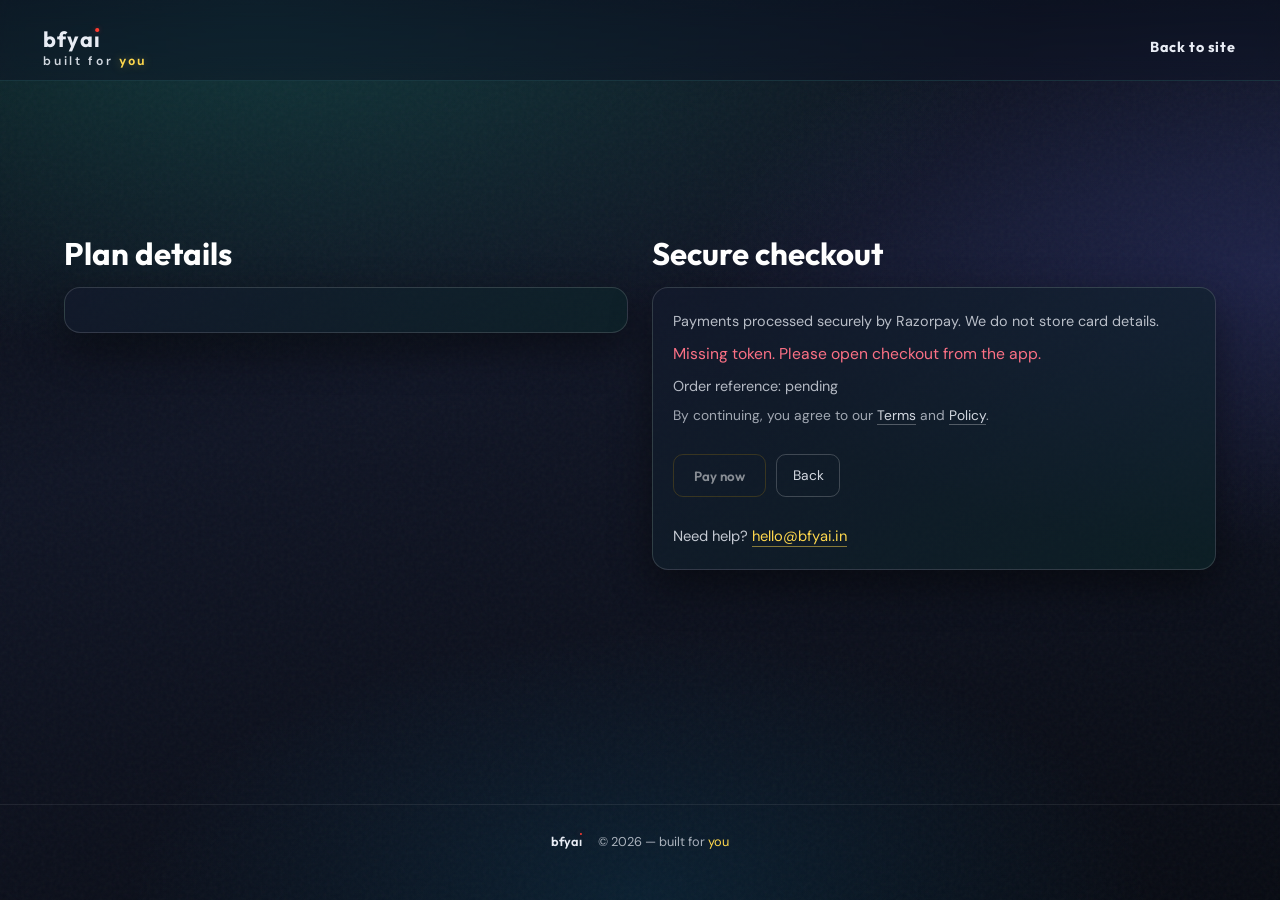
==== commit 1259b31a: "Update checkout.html" ====
--- a/checkout.html
+++ b/checkout.html
@@ -5,7 +5,7 @@
   <meta name="viewport" content="width=device-width, initial-scale=1.0" />
   <title>Checkout - bfyai</title>
   <meta name="description" content="Secure subscription checkout for bfyai." />
-  <link rel="stylesheet" href="css/styles.css" />
+  <link rel="stylesheet" href="styles.css" />
   <link rel="preconnect" href="https://fonts.googleapis.com" />
   <link rel="preconnect" href="https://fonts.gstatic.com" crossorigin />
   <link href="https://fonts.googleapis.com/css2?family=DM+Sans:ital,opsz,wght@0,9..40,400;0,9..40,500;0,9..40,600;0,9..40,700;1,9..40,400&family=Outfit:wght@400;500;600;700&display=swap" rel="stylesheet" />
--- a/styles.css
+++ b/styles.css
@@ -0,0 +1,1236 @@
+/* Background: gradient mesh + noise (full page). */
+
+:root {
+  --bg-deep: #070a12;
+  --bg-mid: #12182a;
+  --accent: #5eead4;
+  --accent-dim: #2dd4bf;
+  --impact: #f7b500;
+  --text: #e8ecf4;
+  --text-muted: rgba(232, 236, 244, 0.72);
+  --surface: rgba(18, 24, 42, 0.55);
+  --surface-border: rgba(255, 255, 255, 0.08);
+  --header-max: 1200px;
+  --content-max: 880px;
+  --radius: 14px;
+  --header-offset: 96px;
+  --font-display: "Outfit", system-ui, sans-serif;
+  --font-body: "DM Sans", system-ui, sans-serif;
+}
+
+*,
+*::before,
+*::after {
+  box-sizing: border-box;
+}
+
+html {
+  scroll-behavior: smooth;
+  overflow-x: hidden;
+}
+
+body {
+  margin: 0;
+  min-height: 100vh;
+  font-family: var(--font-body);
+  font-size: 1rem;
+  line-height: 1.55;
+  color: var(--text);
+  background-color: var(--bg-deep);
+  overflow-x: hidden;
+}
+
+/* Full-page gradient mesh */
+.bg-layer {
+  position: fixed;
+  inset: 0;
+  z-index: -3;
+  background:
+    radial-gradient(ellipse 120% 80% at 20% 0%, rgba(45, 212, 191, 0.22), transparent 50%),
+    radial-gradient(ellipse 100% 70% at 100% 30%, rgba(99, 102, 241, 0.18), transparent 45%),
+    radial-gradient(ellipse 80% 60% at 50% 100%, rgba(14, 165, 233, 0.12), transparent 50%),
+    linear-gradient(165deg, #070a12 0%, #0f1424 40%, #070a12 100%);
+}
+
+.bg-noise {
+  position: fixed;
+  inset: 0;
+  z-index: -1;
+  opacity: 0.04;
+  pointer-events: none;
+  background-image: url("data:image/svg+xml,%3Csvg viewBox='0 0 256 256' xmlns='http://www.w3.org/2000/svg'%3E%3Cfilter id='n'%3E%3CfeTurbulence type='fractalNoise' baseFrequency='0.9' numOctaves='4' stitchTiles='stitch'/%3E%3C/filter%3E%3Crect width='100%25' height='100%25' filter='url(%23n)'/%3E%3C/svg%3E");
+}
+
+.site-header {
+  position: fixed;
+  top: 0;
+  left: 0;
+  right: 0;
+  z-index: 100;
+  padding: 1rem 1.25rem 0;
+  background: linear-gradient(
+    180deg,
+    rgba(12, 18, 34, 0.68) 0%,
+    rgba(15, 20, 36, 0.52) 100%
+  );
+  border-bottom: 1px solid rgba(94, 234, 212, 0.14);
+  backdrop-filter: blur(12px) saturate(115%);
+  -webkit-backdrop-filter: blur(12px) saturate(115%);
+}
+
+.header-inner {
+  max-width: var(--header-max);
+  width: min(94vw, var(--header-max));
+  margin: 0 auto;
+  display: flex;
+  flex-wrap: wrap;
+  align-items: center;
+  justify-content: space-between;
+  gap: 1rem;
+  padding: 0.75rem 0.2rem;
+  background: transparent;
+  border: none;
+  border-radius: 0;
+  box-shadow: none;
+}
+
+.brand {
+  text-decoration: none;
+  color: inherit;
+  display: flex;
+  flex-direction: column;
+  align-items: flex-start;
+  line-height: 1.1;
+}
+
+.brand-name {
+  font-family: var(--font-display);
+  font-weight: 700;
+  font-size: 1.35rem;
+  letter-spacing: 0.04em;
+}
+
+.brand-tag {
+  font-size: 0.76rem;
+  font-weight: 600;
+  letter-spacing: 0.22em;
+  color: rgba(232, 236, 244, 0.9);
+  margin-top: 0.2rem;
+}
+
+.brand-you {
+  color: #ffd84d !important;
+  font-weight: 700;
+  text-shadow: 0 0 10px rgba(255, 216, 77, 0.35);
+}
+
+.logo-i {
+  position: relative;
+  display: inline-block;
+  color: inherit;
+}
+
+.logo-i::after {
+  content: "";
+  position: absolute;
+  left: 50%;
+  top: 0.015em;
+  width: 0.165em;
+  height: 0.165em;
+  transform: translateX(-50%);
+  border-radius: 50%;
+  background: #ff3b30;
+  box-shadow: 0 0 5px rgba(255, 59, 48, 0.35);
+  pointer-events: none;
+}
+
+.nav {
+  display: flex;
+  flex-wrap: wrap;
+  gap: 0.35rem 1rem;
+  justify-content: center;
+}
+
+.nav a {
+  color: rgba(232, 236, 244, 0.9);
+  text-decoration: none;
+  font-weight: 500;
+  font-size: 0.9rem;
+  padding: 0.35rem 0;
+  border-bottom: 2px solid transparent;
+  transition: color 0.2s, border-color 0.2s;
+}
+
+.nav a:hover,
+.nav a:focus-visible {
+  color: var(--text);
+  border-bottom-color: var(--accent);
+}
+
+.mobile-crumbs {
+  display: none;
+}
+
+.menu-toggle {
+  display: none;
+}
+
+.mobile-menu {
+  display: none;
+}
+
+main {
+  position: relative;
+  padding-top: var(--header-offset);
+}
+
+.hero {
+  min-height: calc(100vh - var(--header-offset));
+  display: flex;
+  align-items: center;
+  justify-content: center;
+  padding: 2rem 1.5rem 4rem;
+  text-align: center;
+}
+
+.hero-content {
+  max-width: 56rem;
+}
+
+.hero-title {
+  font-family: var(--font-display);
+  font-weight: 700;
+  font-size: clamp(2rem, 6vw, 4.25rem);
+  line-height: 1.04;
+  margin: 0 0 1rem;
+  letter-spacing: -0.01em;
+}
+
+.headline-line {
+  display: inline-block;
+  padding: 0;
+  background: transparent;
+  margin: 0.08em 0;
+  white-space: nowrap;
+}
+
+.text-highlight {
+  color: var(--impact);
+}
+
+.line-highlight {
+  background: var(--impact);
+  color: #101010;
+  text-shadow: none;
+}
+
+.hero-lead {
+  margin: 2em 0 2rem;
+  color: var(--text-muted);
+  font-size: 1.05rem;
+}
+
+.store-row {
+  display: flex;
+  flex-wrap: wrap;
+  gap: 1.4rem;
+  justify-content: center;
+}
+
+.store-card {
+  display: inline-flex;
+  align-items: center;
+  gap: 0.75rem;
+  padding: 0.25rem 0.1rem;
+  border-radius: 0;
+  border: none;
+  background: transparent;
+  color: var(--text);
+  text-decoration: none;
+  font-weight: 700;
+  letter-spacing: 0.05em;
+  border-bottom: 2px solid transparent;
+  transition: transform 0.2s, color 0.2s, border-color 0.2s, text-shadow 0.2s;
+}
+
+.store-card:hover,
+.store-card:focus-visible {
+  transform: translateY(-2px);
+  color: #ffffff;
+  border-bottom-color: var(--impact);
+  text-shadow: 0 0 16px rgba(247, 181, 0, 0.5);
+  outline: none;
+}
+
+.store-icon {
+  display: flex;
+  color: rgba(247, 181, 0, 0.95);
+}
+
+.store-label {
+  font-family: var(--font-display);
+  letter-spacing: 0.08em;
+}
+
+.panel {
+  padding: 4rem 1.5rem;
+  border-top: 1px solid rgba(255, 255, 255, 0.06);
+}
+
+#products {
+  min-height: calc(100vh - var(--header-offset));
+  width: 100%;
+  display: flex;
+  align-items: stretch;
+  padding: 0;
+  scroll-margin-top: var(--header-offset);
+}
+
+#products .panel-inner {
+  width: 100%;
+  max-width: none;
+  min-height: auto;
+  display: flex;
+  flex-direction: column;
+  justify-content: flex-start;
+  padding: 0 2rem 1rem;
+}
+
+#faq,
+#contact {
+  min-height: calc(100vh - var(--header-offset));
+  width: 100%;
+  display: flex;
+  align-items: flex-start;
+  padding: 0;
+  scroll-margin-top: var(--header-offset);
+  border-radius: 1rem;
+  border: 1px solid rgba(255, 255, 255, 0.09);
+  backdrop-filter: blur(3px);
+  -webkit-backdrop-filter: blur(3px);
+}
+
+#faq {
+  background: transparent;
+  margin-top: 1.2rem;
+}
+
+#contact {
+  background: transparent;
+}
+
+#faq-block,
+#contact-block {
+  margin-top: 0.12rem;
+}
+
+#faq-block {
+  background:
+    linear-gradient(140deg, rgba(31, 41, 72, 0.52) 0%, rgba(19, 26, 45, 0.66) 100%);
+}
+
+#contact-block {
+  background:
+    linear-gradient(140deg, rgba(16, 52, 56, 0.5) 0%, rgba(12, 39, 42, 0.64) 100%);
+}
+
+#faq .panel-inner,
+#contact .panel-inner {
+  max-width: none;
+  width: 100%;
+  padding: 0.3rem 2rem 1rem;
+}
+
+.panel-alt {
+  background: transparent;
+}
+
+.panel-inner {
+  max-width: var(--content-max);
+  margin: 0 auto;
+}
+
+.panel h2 {
+  font-family: var(--font-display);
+  font-size: clamp(1.5rem, 3vw, 2rem);
+  margin: 0 0 0.2rem;
+  letter-spacing: -0.02em;
+}
+
+.section-title {
+  letter-spacing: 0.02em;
+}
+
+.section-word {
+  display: inline-block;
+  padding: 0.06em 0.28em;
+}
+
+.section-highlight {
+  background: var(--impact);
+  color: #101010;
+  border-radius: 4px;
+}
+
+.panel-intro {
+  margin: 0 0 0.2rem;
+  color: var(--text-muted);
+  max-width: 40rem;
+  font-size: 0.92rem;
+}
+
+.card-grid {
+  list-style: none;
+  margin: 0;
+  padding: 0;
+  display: grid;
+  gap: 1rem;
+  grid-template-columns: repeat(auto-fit, minmax(240px, 1fr));
+}
+
+.card {
+  padding: 0.8rem 0;
+  border-radius: 0;
+  border: none;
+  background: transparent;
+  border-bottom: 1px dashed rgba(255, 255, 255, 0.12);
+}
+
+.card h3 {
+  font-family: var(--font-display);
+  margin: 0 0 0.5rem;
+  font-size: 1.1rem;
+}
+
+.card p {
+  margin: 0;
+  color: var(--text-muted);
+  font-size: 0.95rem;
+}
+
+.product-page {
+  min-height: auto;
+  display: flex;
+  flex-direction: column;
+  justify-content: flex-start;
+  padding: 1.2rem 1rem;
+  border-radius: 1rem;
+  border: 1px solid rgba(255, 255, 255, 0.09);
+  backdrop-filter: blur(3px);
+  -webkit-backdrop-filter: blur(3px);
+}
+
+.product-page + .product-page {
+  margin-top: 1rem;
+}
+
+#product-expenses {
+  padding-top: 1.2rem;
+}
+
+#product-calls {
+  background:
+    linear-gradient(140deg, rgba(31, 41, 72, 0.52) 0%, rgba(19, 26, 45, 0.66) 100%);
+}
+
+#product-expenses {
+  background:
+    linear-gradient(140deg, rgba(16, 52, 56, 0.5) 0%, rgba(12, 39, 42, 0.64) 100%);
+}
+
+.product-page-title {
+  margin: 0 0 0.65rem;
+  font-family: var(--font-display);
+  font-size: clamp(1.3rem, 2.6vw, 1.9rem);
+  color: #ffffff;
+  white-space: nowrap;
+}
+
+@media (min-width: 920px) {
+  #products .panel-inner {
+    display: flex;
+    flex-direction: column;
+    align-items: flex-start;
+    row-gap: 0;
+  }
+
+  #product-calls {
+    padding-top: 0;
+    margin-top: 0.15rem;
+  }
+
+  #product-calls,
+  #product-expenses {
+    width: 100%;
+    display: grid;
+    grid-template-columns: minmax(240px, 320px) minmax(0, 1fr);
+    column-gap: 0.55rem;
+    align-items: start;
+  }
+
+  #product-expenses {
+    padding-top: 1.2rem;
+    margin-top: 1.8rem;
+  }
+
+  #product-calls .product-page-title,
+  #product-expenses .product-page-title {
+    grid-column: 1;
+    margin-top: 0.2rem;
+  }
+
+  #product-calls .product-media-grid,
+  #product-expenses .product-media-grid {
+    grid-column: 2;
+    margin-top: -0.05rem;
+    justify-items: start;
+  }
+}
+
+.product-media-grid {
+  display: grid;
+  grid-template-columns: repeat(2, minmax(0, 1fr));
+  gap: 0.9rem 1.2rem;
+  align-items: start;
+}
+
+.media-placeholder {
+  margin: 0;
+  display: flex;
+  flex-direction: column;
+  align-items: center;
+}
+
+.media-box {
+  width: min(100%, 243px);
+  aspect-ratio: 9 / 19.5;
+  display: flex;
+  align-items: center;
+  justify-content: center;
+  border: 1px solid rgba(255, 255, 255, 0.14);
+  border-radius: 1.2rem;
+  background: rgba(255, 255, 255, 0.03);
+  overflow: hidden;
+  box-shadow: 0 12px 28px rgba(0, 0, 0, 0.38);
+}
+
+.media-box img {
+  width: 100%;
+  height: 100%;
+  object-fit: cover;
+  display: block;
+  cursor: zoom-in;
+}
+
+.media-placeholder figcaption {
+  margin-top: 0.5rem;
+  color: rgba(232, 236, 244, 0.6);
+  font-size: 0.86rem;
+}
+
+.faq-list {
+  margin: 0;
+}
+
+.faq-item {
+  padding: 1.25rem 0;
+  border-bottom: 1px solid var(--surface-border);
+}
+
+.faq-item:last-child {
+  border-bottom: none;
+}
+
+.faq-item dt {
+  font-family: var(--font-display);
+  font-weight: 600;
+  margin-bottom: 0.35rem;
+}
+
+.faq-item dd {
+  margin: 0;
+  color: var(--text-muted);
+}
+
+.contact-form {
+  display: grid;
+  gap: 1rem;
+  max-width: 28rem;
+}
+
+.contact-form .btn-primary {
+  margin-top: 1rem;
+  margin-bottom: 1rem;
+}
+
+.contact-grid {
+  display: grid;
+  grid-template-columns: minmax(0, 1fr) minmax(300px, 430px);
+  gap: 1.5rem 2rem;
+  align-items: start;
+}
+
+.contact-form-wrap {
+  min-width: 0;
+}
+
+.contact-side {
+  min-height: 100%;
+  padding: 0.9rem 1rem;
+  border: 1px solid rgba(255, 255, 255, 0.1);
+  border-radius: 0.8rem;
+  background: rgba(255, 255, 255, 0.03);
+}
+
+.contact-side-title {
+  margin: 0 0 0.45rem;
+  font-family: var(--font-display);
+  font-size: clamp(1.05rem, 1.5vw, 1.32rem);
+  color: #fff;
+}
+
+.contact-side-copy {
+  margin: 0 0 1rem;
+  color: rgba(232, 236, 244, 0.82);
+  font-size: 0.95rem;
+  line-height: 1.45;
+}
+
+.contact-downloads {
+  display: grid;
+  gap: 0.65rem;
+}
+
+.contact-download-link {
+  display: inline-flex;
+  align-items: center;
+  justify-content: center;
+  width: 100%;
+  padding: 0.62rem 0.8rem;
+  border-radius: 0.65rem;
+  border: 1px solid rgba(255, 216, 77, 0.45);
+  color: #ffd84d;
+  text-decoration: none;
+  font-family: var(--font-display);
+  font-size: 0.85rem;
+  letter-spacing: 0.01em;
+  background: rgba(255, 216, 77, 0.05);
+  transition: transform 0.2s, border-color 0.2s, background 0.2s, color 0.2s;
+}
+
+.contact-download-link:hover,
+.contact-download-link:focus-visible {
+  transform: translateY(-1px);
+  border-color: rgba(255, 216, 77, 0.75);
+  background: rgba(255, 216, 77, 0.12);
+  color: #fff1b5;
+}
+
+.contact-download-row {
+  justify-content: flex-start;
+  gap: 0.9rem;
+}
+
+.contact-form label span {
+  display: block;
+  font-size: 0.85rem;
+  font-weight: 500;
+  margin-bottom: 0.35rem;
+  color: var(--text-muted);
+}
+
+.contact-form input,
+.contact-form textarea {
+  width: 100%;
+  padding: 0.65rem 0.85rem;
+  border-radius: 0;
+  border: none;
+  border-bottom: 1px solid rgba(255, 255, 255, 0.3);
+  background: transparent;
+  color: var(--text);
+  font: inherit;
+}
+
+.contact-form input:focus-visible,
+.contact-form textarea:focus-visible {
+  outline: 2px solid var(--accent);
+  outline-offset: 2px;
+}
+
+.btn {
+  font-family: var(--font-display);
+  font-weight: 600;
+  cursor: pointer;
+  border: none;
+  border-radius: 10px;
+  padding: 0.75rem 1.25rem;
+  transition: opacity 0.2s, transform 0.2s;
+}
+
+.btn-primary {
+  background: transparent;
+  color: var(--impact);
+  border: 1px solid rgba(247, 181, 0, 0.55);
+  justify-self: start;
+}
+
+.btn-primary:hover {
+  opacity: 1;
+  transform: translateY(-1px);
+}
+
+.form-note {
+  margin: 0;
+  font-size: 0.8rem;
+  color: var(--text-muted);
+}
+
+.youtube-fab {
+  position: fixed;
+  bottom: 1.25rem;
+  right: 1.25rem;
+  z-index: 90;
+  display: inline-flex;
+  align-items: center;
+  justify-content: center;
+  gap: 0.42rem;
+  padding: 0.5rem 0.85rem;
+  border-radius: 999px;
+  font-family: var(--font-display);
+  font-weight: 700;
+  font-size: 0.78rem;
+  letter-spacing: 0.01em;
+  text-decoration: none;
+  color: #14161f;
+  background: linear-gradient(180deg, #ffffff 0%, #eef1f8 100%);
+  border: 1px solid rgba(255, 255, 255, 0.65);
+  box-shadow:
+    0 1px 0 rgba(255, 255, 255, 0.9) inset,
+    0 10px 28px rgba(0, 0, 0, 0.42),
+    0 0 0 1px rgba(0, 0, 0, 0.06);
+  transition: transform 0.2s, box-shadow 0.2s, background 0.2s, color 0.2s;
+}
+
+.youtube-fab__icon {
+  display: flex;
+  flex-shrink: 0;
+  filter: drop-shadow(0 1px 2px rgba(0, 0, 0, 0.2));
+}
+
+.youtube-fab__svg {
+  display: block;
+  width: 18px;
+  height: 18px;
+}
+
+.youtube-fab__text {
+  line-height: 1.1;
+}
+
+.youtube-fab:hover,
+.youtube-fab:focus-visible {
+  transform: translateY(-2px);
+  color: #0a0c12;
+  background: linear-gradient(180deg, #ffffff 0%, #f6f8fc 100%);
+  box-shadow:
+    0 1px 0 rgba(255, 255, 255, 1) inset,
+    0 14px 36px rgba(0, 0, 0, 0.48),
+    0 0 0 1px rgba(0, 0, 0, 0.05);
+  outline: none;
+}
+
+.lightbox {
+  position: fixed;
+  inset: 0;
+  z-index: 220;
+  display: none;
+  align-items: center;
+  justify-content: center;
+  padding: 1.2rem;
+  background: rgba(4, 7, 14, 0.84);
+  backdrop-filter: blur(5px);
+  -webkit-backdrop-filter: blur(5px);
+}
+
+.lightbox.is-open {
+  display: flex;
+}
+
+.lightbox-image {
+  max-width: min(92vw, 560px);
+  max-height: 88vh;
+  border-radius: 1rem;
+  box-shadow: 0 18px 48px rgba(0, 0, 0, 0.55);
+}
+
+.lightbox-close {
+  position: absolute;
+  top: 1rem;
+  right: 1rem;
+  width: 2.2rem;
+  height: 2.2rem;
+  border: 1px solid rgba(255, 255, 255, 0.32);
+  border-radius: 999px;
+  color: #fff;
+  background: rgba(255, 255, 255, 0.08);
+  font-size: 1.35rem;
+  line-height: 1;
+  cursor: pointer;
+}
+
+.site-footer {
+  padding: 1.7rem 1.5rem;
+  border-top: 1px solid rgba(255, 255, 255, 0.08);
+}
+
+.footer-inner {
+  max-width: var(--content-max);
+  margin: 0 auto;
+  display: flex;
+  flex-wrap: wrap;
+  align-items: center;
+  justify-content: flex-start;
+  gap: 0.45rem 1rem;
+  font-size: 0.8rem;
+  color: var(--text-muted);
+  text-align: left;
+}
+
+.footer-brand {
+  font-family: var(--font-display);
+  font-weight: 600;
+  color: var(--text);
+}
+
+.footer-tagline {
+  color: inherit;
+}
+
+.footer-you {
+  color: #ffd84d;
+}
+
+.footer-links {
+  display: inline-flex;
+  align-items: center;
+  gap: 0.9rem;
+  margin-left: auto;
+}
+
+.footer-links a {
+  color: rgba(232, 236, 244, 0.85);
+  text-decoration: none;
+  font-size: 0.78rem;
+  border-bottom: 1px solid transparent;
+  transition: color 0.2s, border-color 0.2s;
+}
+
+.footer-links a:hover,
+.footer-links a:focus-visible {
+  color: #fff;
+  border-bottom-color: rgba(255, 216, 77, 0.85);
+}
+
+.checkout-main {
+  min-height: calc(100vh - var(--header-offset));
+  display: flex;
+  align-items: center;
+  justify-content: center;
+  padding: 2rem 1.2rem 2.2rem;
+}
+
+.checkout-layout {
+  width: min(100%, 72rem);
+  display: grid;
+  grid-template-columns: minmax(300px, 1fr) minmax(300px, 1fr);
+  gap: 1.5rem;
+  align-items: start;
+}
+
+.checkout-column {
+  display: flex;
+  flex-direction: column;
+}
+
+.checkout-card {
+  width: 100%;
+  padding: 1.35rem 1.25rem;
+  border-radius: 1rem;
+  border: 1px solid rgba(255, 255, 255, 0.14);
+  background: linear-gradient(145deg, rgba(19, 26, 45, 0.7), rgba(12, 39, 42, 0.62));
+  box-shadow: 0 16px 42px rgba(0, 0, 0, 0.44);
+}
+
+.checkout-info-card {
+  min-height: 100%;
+}
+
+.checkout-action-card {
+  min-height: 100%;
+}
+
+.checkout-heading {
+  margin: 0 0 0.55rem;
+  font-family: var(--font-display);
+  font-size: clamp(1.45rem, 2.9vw, 1.95rem);
+  color: #fff;
+}
+
+.checkout-top-link {
+  padding: 0.32rem 0.06rem;
+  font-size: 0.8rem;
+}
+
+.nav a.checkout-top-link {
+  display: inline-flex;
+  align-items: center;
+  gap: 0.4rem;
+  padding: 0.4rem 0.1rem;
+  border: none;
+  border-bottom: 2px solid transparent;
+  color: var(--text);
+  font-family: var(--font-display);
+  font-weight: 700;
+  letter-spacing: 0.04em;
+  text-transform: none;
+}
+
+.nav a.checkout-top-link:hover,
+.nav a.checkout-top-link:focus-visible {
+  border-bottom-color: var(--impact);
+  color: #ffffff;
+  text-shadow: 0 0 14px rgba(247, 181, 0, 0.4);
+}
+
+.checkout-copy {
+  margin: 0 0 0.9rem;
+  color: rgba(232, 236, 244, 0.82);
+  font-size: 0.93rem;
+}
+
+.checkout-status {
+  margin: 0 0 0.55rem;
+  color: rgba(232, 236, 244, 0.78);
+  font-size: 0.98rem;
+}
+
+.checkout-status.status-ok {
+  color: #5eead4;
+}
+
+.checkout-status.status-err {
+  color: #fb7185;
+}
+
+.checkout-summary {
+  margin-bottom: 0.95rem;
+  padding: 0.5rem 0.7rem;
+  border-radius: 0.6rem;
+  border: 1px solid rgba(255, 255, 255, 0.14);
+  background: rgba(255, 255, 255, 0.04);
+  color: rgba(232, 236, 244, 0.92);
+  font-family: var(--font-body);
+  font-size: 0.95rem;
+}
+
+.checkout-row {
+  display: flex;
+  justify-content: space-between;
+  gap: 0.8rem;
+  padding: 0.35rem 0;
+  border-bottom: 1px solid rgba(255, 255, 255, 0.08);
+}
+
+.checkout-row:last-child {
+  border-bottom: none;
+}
+
+.checkout-row span {
+  color: rgba(232, 236, 244, 0.74);
+}
+
+.checkout-row strong {
+  color: #fff;
+  font-weight: 600;
+}
+
+.checkout-order-ref {
+  margin: 0 0 0.45rem;
+  font-size: 0.9rem;
+  color: rgba(232, 236, 244, 0.76);
+}
+
+.checkout-note {
+  margin: 0 0 0.6rem;
+  font-size: 0.9rem;
+  color: rgba(232, 236, 244, 0.78);
+}
+
+.checkout-help {
+  margin: 0;
+  font-size: 0.92rem;
+  color: rgba(232, 236, 244, 0.84);
+}
+
+.checkout-help a {
+  color: #ffd84d;
+  text-decoration: none;
+  border-bottom: 1px solid rgba(255, 216, 77, 0.5);
+}
+
+.checkout-help a:hover,
+.checkout-help a:focus-visible {
+  color: #fff1b5;
+  border-bottom-color: rgba(255, 241, 181, 0.8);
+}
+
+.checkout-actions {
+  display: flex;
+  flex-wrap: wrap;
+  gap: 0.65rem;
+  margin-top: 1.75rem;
+  margin-bottom: 1.75rem;
+}
+
+.checkout-pay-btn.is-disabled,
+.checkout-pay-btn:disabled {
+  opacity: 0.5;
+  cursor: not-allowed;
+  background: transparent;
+  color: #ffffff;
+  border-color: rgba(247, 181, 0, 0.35);
+}
+
+.checkout-pay-btn {
+  color: #ffffff;
+  background: transparent;
+  border: 1px solid rgba(247, 181, 0, 0.55);
+}
+
+.checkout-pay-btn:not(:disabled):hover,
+.checkout-pay-btn:not(:disabled):focus-visible {
+  background: #ffd84d;
+  color: #121212;
+  border-color: #ffd84d;
+  box-shadow: 0 8px 20px rgba(255, 216, 77, 0.28);
+}
+
+.checkout-back-link {
+  display: inline-flex;
+  align-items: center;
+  justify-content: center;
+  padding: 0.62rem 0.95rem;
+  border-radius: 0.6rem;
+  border: 1px solid rgba(255, 255, 255, 0.2);
+  color: rgba(232, 236, 244, 0.9);
+  text-decoration: none;
+  font-size: 0.86rem;
+  transition: background 0.2s, border-color 0.2s, color 0.2s;
+}
+
+.checkout-back-link:hover,
+.checkout-back-link:focus-visible {
+  background: rgba(255, 255, 255, 0.08);
+  border-color: rgba(255, 255, 255, 0.34);
+  color: #fff;
+}
+
+.checkout-page .footer-inner {
+  justify-content: center;
+  text-align: center;
+}
+
+.checkout-legal {
+  margin: 0 0 0.5rem;
+  font-size: 0.86rem;
+  color: rgba(232, 236, 244, 0.68);
+}
+
+.checkout-legal a {
+  color: rgba(232, 236, 244, 0.9);
+  text-decoration: none;
+  border-bottom: 1px solid rgba(255, 255, 255, 0.28);
+}
+
+.checkout-legal a:hover,
+.checkout-legal a:focus-visible {
+  color: #fff;
+  border-bottom-color: rgba(255, 255, 255, 0.6);
+}
+
+.footer-i {
+  position: relative;
+  display: inline-block;
+  color: inherit;
+}
+
+.footer-i::after {
+  content: "";
+  position: absolute;
+  left: 50%;
+  top: 0.05em;
+  width: 0.17em;
+  height: 0.17em;
+  transform: translateX(-50%);
+  border-radius: 50%;
+  background: #ff3b30;
+  box-shadow: 0 0 6px rgba(255, 59, 48, 0.42);
+  pointer-events: none;
+}
+
+@media (max-width: 600px) {
+  :root {
+    --header-offset: 102px;
+  }
+
+  .header-inner {
+    flex-direction: row;
+    text-align: left;
+    justify-content: space-between;
+    padding-left: 0.7rem;
+    padding-right: 0.7rem;
+  }
+
+  .brand {
+    align-items: flex-start;
+    margin-left: 0.15rem;
+  }
+
+  .nav {
+    display: none;
+  }
+
+  .menu-toggle {
+    display: inline-flex;
+    flex-direction: column;
+    justify-content: center;
+    gap: 0.24rem;
+    width: 2.2rem;
+    height: 2.2rem;
+    border: 1px solid rgba(255, 255, 255, 0.2);
+    background: rgba(255, 255, 255, 0.05);
+    border-radius: 0.55rem;
+    padding: 0.45rem;
+    cursor: pointer;
+  }
+
+  .menu-toggle span {
+    display: block;
+    width: 100%;
+    height: 2px;
+    background: rgba(232, 236, 244, 0.95);
+    border-radius: 99px;
+  }
+
+  .mobile-menu {
+    display: none;
+    flex-direction: column;
+    gap: 0.35rem;
+    padding: 0.35rem 1.05rem 0.65rem;
+    border-top: 1px solid rgba(255, 255, 255, 0.08);
+    background: rgba(12, 18, 34, 0.9);
+  }
+
+  .mobile-menu.is-open {
+    display: flex;
+  }
+
+  .mobile-menu a {
+    color: rgba(232, 236, 244, 0.95);
+    text-decoration: none;
+    padding: 0.45rem 0;
+    border-bottom: 1px solid rgba(255, 255, 255, 0.08);
+  }
+
+  .mobile-menu a:last-child {
+    border-bottom: none;
+  }
+
+  .logo-i::after {
+    top: 0.02em;
+  }
+
+  #products .panel-inner {
+    padding: 0 0.9rem 0.9rem;
+  }
+
+  #faq,
+  #contact {
+    min-height: auto;
+    align-items: flex-start;
+  }
+
+  #faq {
+    margin-top: 0.8rem;
+  }
+
+  #faq .panel-inner,
+  #contact .panel-inner {
+    padding: 0.2rem 0.9rem 0.8rem;
+  }
+
+  #product-expenses {
+    padding-top: 1.4rem;
+  }
+
+  .product-page {
+    min-height: auto;
+    padding: 0.5rem 0 1rem;
+  }
+
+  .contact-grid {
+    grid-template-columns: 1fr;
+    gap: 1.1rem;
+  }
+
+  .contact-side {
+    padding: 0.8rem 0.85rem;
+  }
+
+  .product-media-grid {
+    grid-template-columns: 1fr;
+    gap: 1.6rem;
+  }
+
+  .media-box {
+    width: min(100%, 225px);
+  }
+
+  .youtube-fab {
+    bottom: 1rem;
+    right: 1rem;
+    left: auto;
+    width: 2.35rem;
+    height: 2.35rem;
+    padding: 0;
+    border-radius: 999px;
+    justify-content: center;
+    gap: 0;
+  }
+
+  .youtube-fab__svg {
+    width: 18px;
+    height: 18px;
+  }
+
+  .youtube-fab__text {
+    display: none;
+  }
+
+  .footer-links {
+    width: 100%;
+    margin-left: 0;
+    justify-content: center;
+  }
+
+  .footer-inner {
+    justify-content: center;
+    text-align: center;
+    padding-left: 0.45rem;
+  }
+
+  .checkout-layout {
+    grid-template-columns: 1fr;
+    gap: 1rem;
+  }
+}
